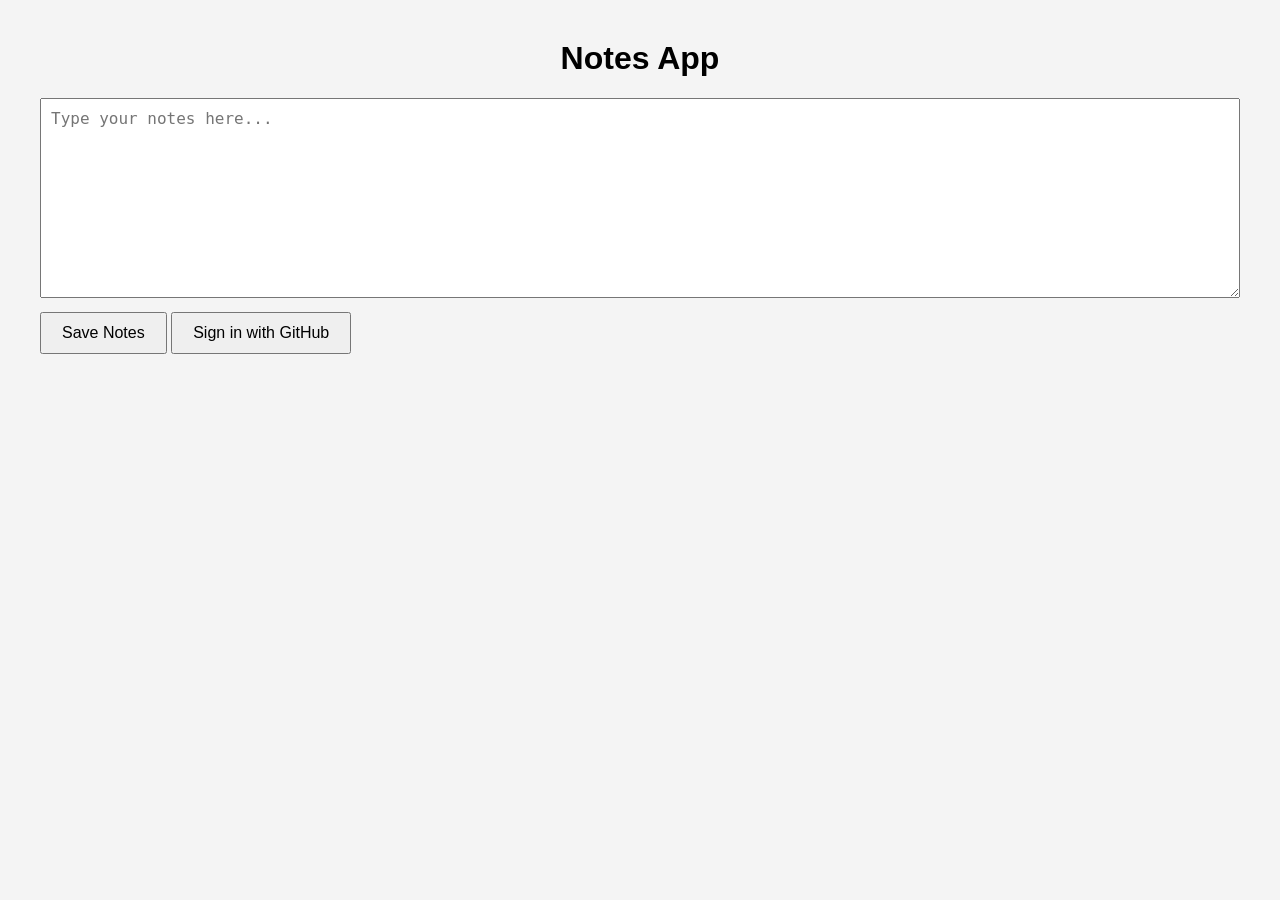
==== index.html @ d81af287 "Add files via upload" ====
<!DOCTYPE html>
<html lang="en">
<head>
<meta charset="UTF-8" />
<meta name="viewport" content="width=device-width, initial-scale=1.0" />
<title>Notes App with GitHub Sign-In</title>
<link rel="stylesheet" href="styles.css" />
</head>
<body>

<h1>Notes App</h1>
<textarea id="notes" placeholder="Type your notes here..."></textarea><br/>
<button id="saveBtn">Save Notes</button>
<button id="githubBtn">Sign in with GitHub</button>

<script src="script.js"></script>
</body>
</html>
---- styles.css ----
body {
  font-family: Arial, sans-serif;
  margin: 40px;
  background-color: #f4f4f4;
}
h1 {
  text-align: center;
}
#notes {
  width: 100%;
  height: 200px;
  padding: 10px;
  font-size: 16px;
  box-sizing: border-box;
}
button {
  margin-top: 10px;
  padding: 10px 20px;
  font-size: 16px;
  cursor: pointer;
}
#github-btn {
  background-color: #24292e;
  color: #fff;
  border: none;
}
#github-btn:hover {
  background-color: #444c56;
}
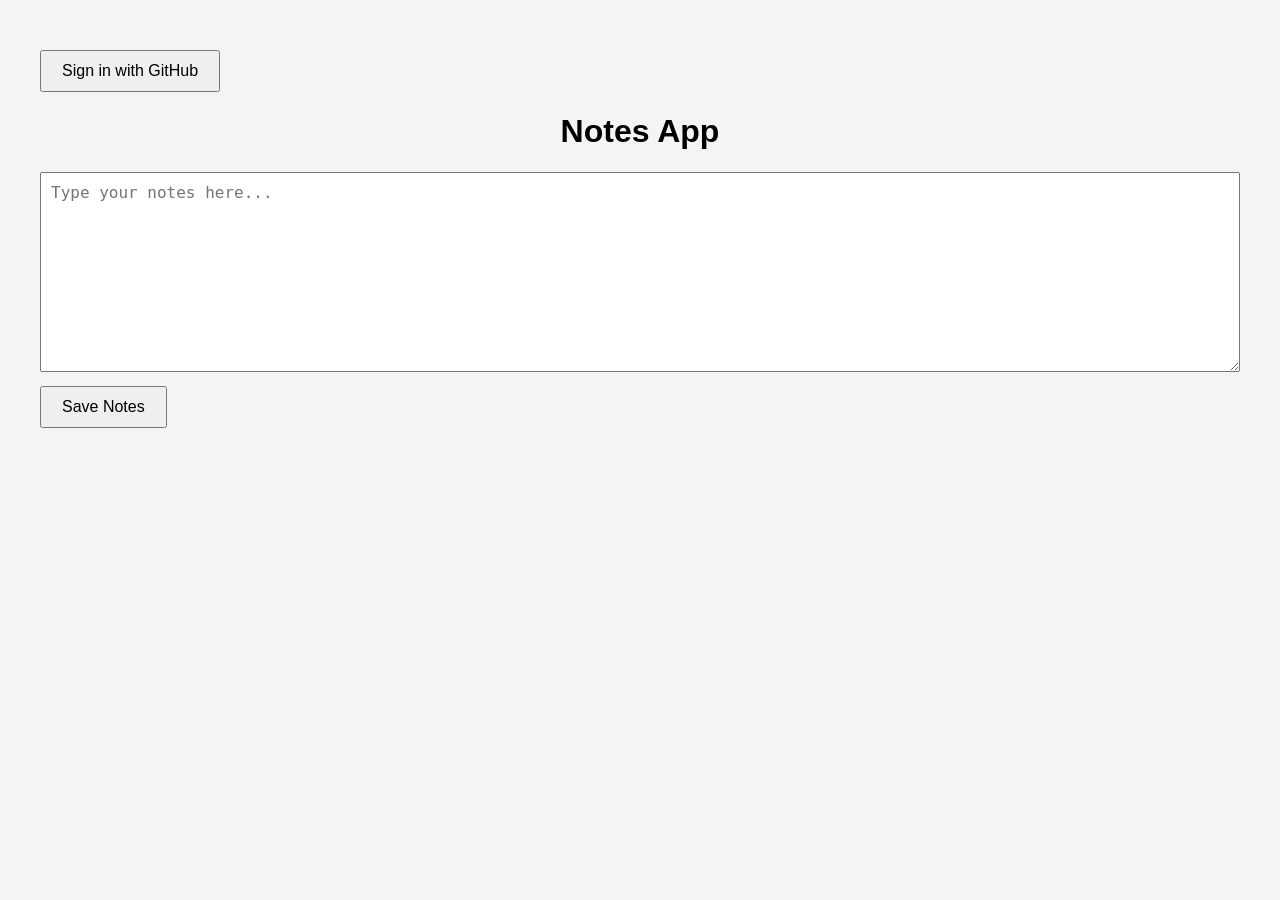
==== commit 02ee0576: "Update index.html" ====
--- a/index.html
+++ b/index.html
@@ -7,12 +7,16 @@
 <link rel="stylesheet" href="styles.css" />
 </head>
 <body>
+<a href="https://github.com/login/oauth/authorize?client_id=Ov23liaQdogQr7sFX3jJ">
+    <button style="padding:10px 20px; font-size:16px; cursor:pointer;">
+      Sign in with GitHub
+    </button>
+  </a>
 
 <h1>Notes App</h1>
 <textarea id="notes" placeholder="Type your notes here..."></textarea><br/>
 <button id="saveBtn">Save Notes</button>
-<button id="githubBtn">Sign in with GitHub</button>
 
 <script src="script.js"></script>
 </body>
-</html>+</html>
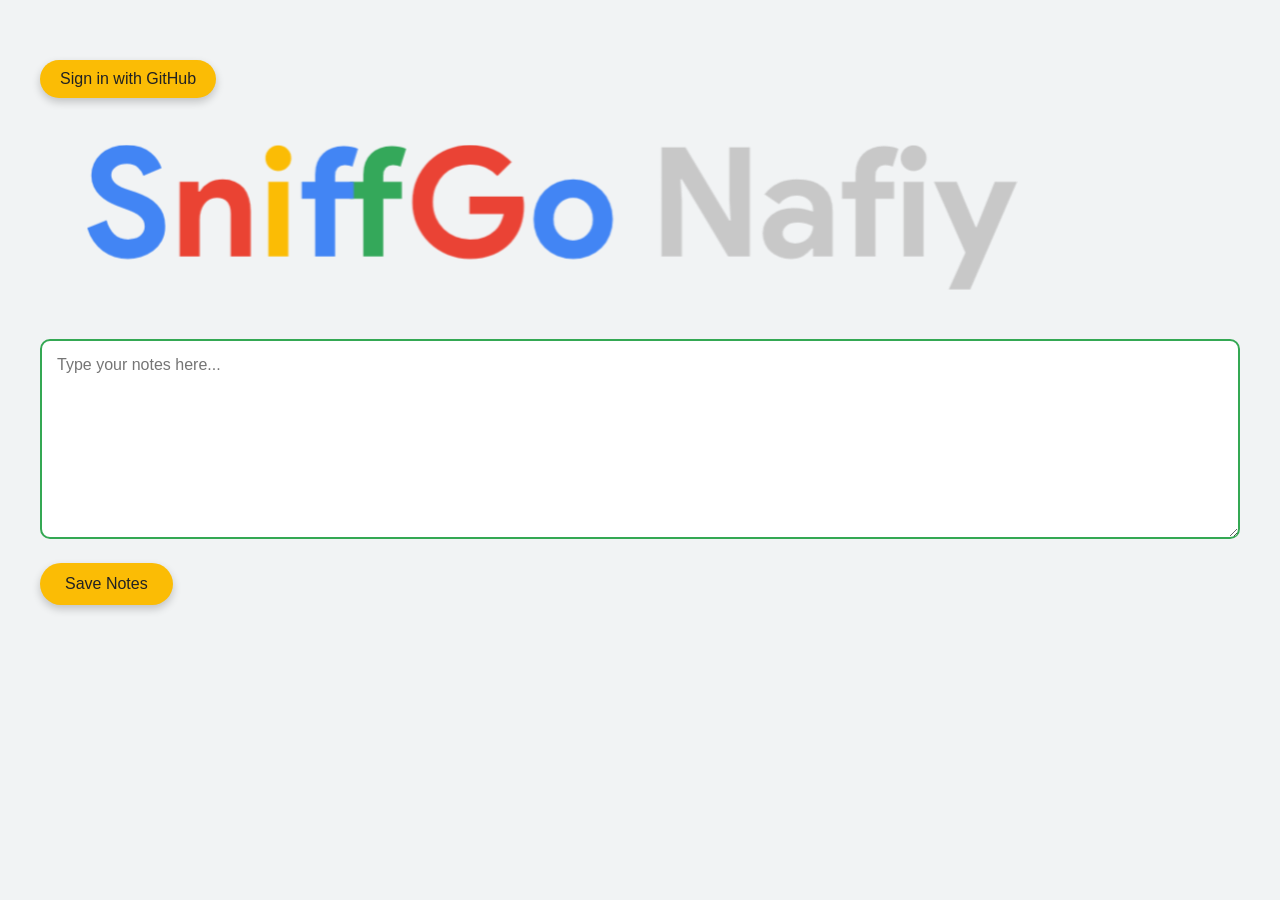
==== commit cf23ebdb: "Update index.html" ====
--- a/index.html
+++ b/index.html
@@ -4,6 +4,7 @@
 <meta charset="UTF-8" />
 <meta name="viewport" content="width=device-width, initial-scale=1.0" />
 <title>Notes App with GitHub Sign-In</title>
+<link rel="icon" type="image/svg" href="N-4-6-2026 (1).svg" />
 <link rel="stylesheet" href="styles.css" />
 </head>
 <body>
@@ -13,7 +14,7 @@
     </button>
   </a>
 
-<h1>Notes App</h1>
+<img src="SniffGo-Nafiy-4-6-2026.png" />
 <textarea id="notes" placeholder="Type your notes here..."></textarea><br/>
 <button id="saveBtn">Save Notes</button>
 
--- a/styles.css
+++ b/styles.css
@@ -1,29 +1,75 @@
 body {
-  font-family: Arial, sans-serif;
+  font-family: 'Roboto', sans-serif;
   margin: 40px;
-  background-color: #f4f4f4;
+  background-color: #f1f3f4; /* Light Google-like background */
+  animation: bounceBody 2s infinite alternate;
 }
+
+@keyframes bounceBody {
+  0% { transform: translateY(0); }
+  100% { transform: translateY(8px); }
+}
+
 h1 {
   text-align: center;
+  font-family: 'Roboto Slab', serif;
+  color: #4285F4; /* Google Blue */
+  font-size: 3em;
+  margin-bottom: 20px;
+  position: relative;
+  animation: pulse 2s infinite;
 }
+
+@keyframes pulse {
+  0% { transform: scale(1); }
+  50% { transform: scale(1.05); }
+  100% { transform: scale(1); }
+}
+
 #notes {
   width: 100%;
   height: 200px;
-  padding: 10px;
+  padding: 15px;
   font-size: 16px;
   box-sizing: border-box;
+  border: 2px solid #34A853; /* Google Green */
+  border-radius: 10px;
+  background-color: #fff;
+  font-family: 'Roboto', sans-serif;
+  transition: all 0.3s ease;
 }
+#notes:focus {
+  outline: none;
+  box-shadow: 0 0 10px #34A853;
+  border-color: #0F9D58; /* Darker Green */
+  background-color: #e8f5e9;
+  transform: scale(1.02);
+}
+
 button {
-  margin-top: 10px;
-  padding: 10px 20px;
+  margin-top: 20px;
+  padding: 12px 25px;
   font-size: 16px;
   cursor: pointer;
+  border-radius: 50px;
+  border: none;
+  font-family: 'Roboto', sans-serif;
+  transition: all 0.3s ease;
+  background-color: #FBBC05; /* Google Yellow */
+  color: #202124; /* Dark text */
+  box-shadow: 0 4px 8px rgba(0,0,0,0.2);
 }
+button:hover {
+  background-color: #F4B400; /* Slightly darker yellow */
+  transform: scale(1.05);
+  box-shadow: 0 6px 12px rgba(0,0,0,0.3);
+}
+
 #github-btn {
-  background-color: #24292e;
+  background-color: #202124; /* Dark Google Gray */
   color: #fff;
-  border: none;
 }
 #github-btn:hover {
-  background-color: #444c56;
-}+  background-color: #5f6368;
+  transform: rotate(3deg);
+}
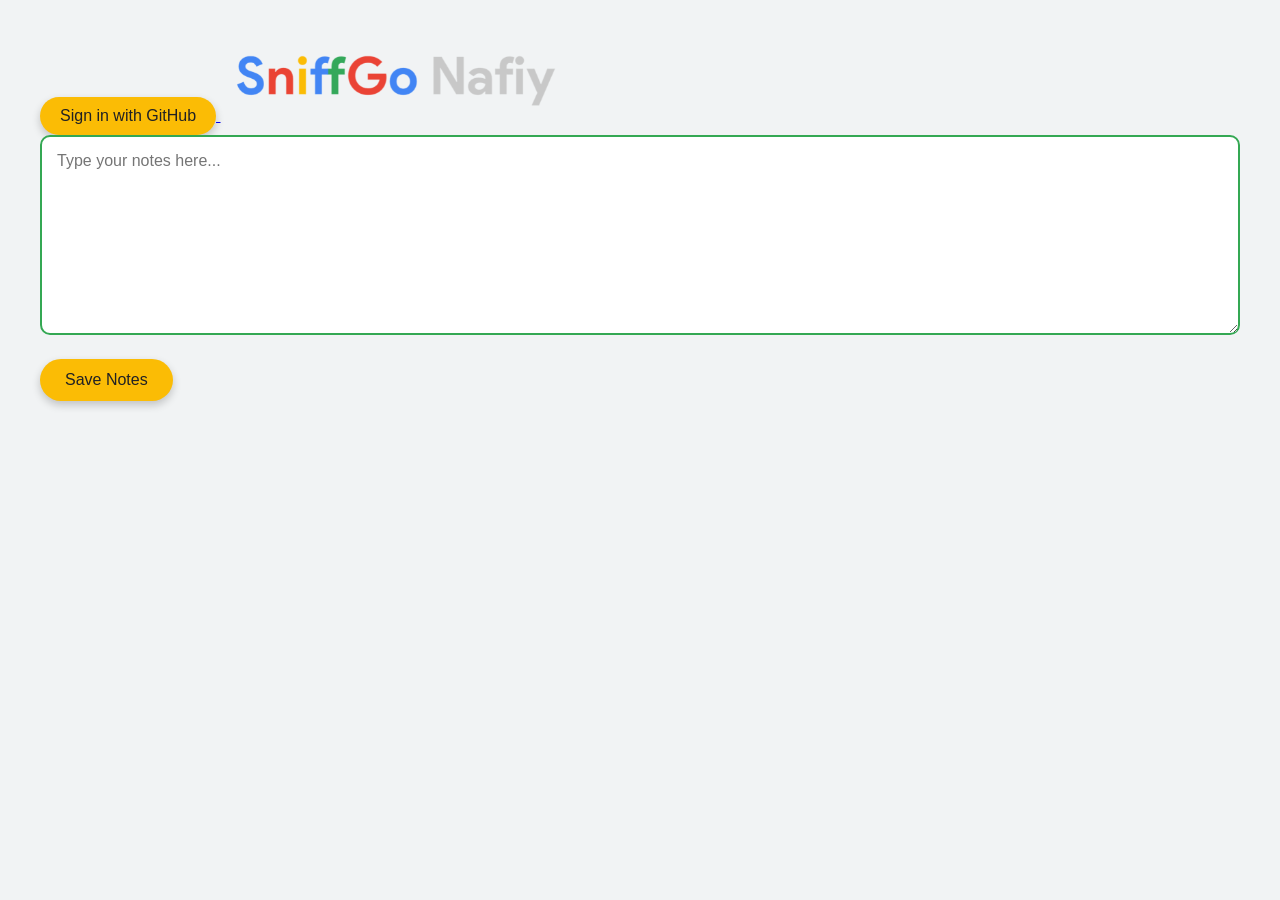
==== commit 1fe0a443: "Update index.html" ====
--- a/index.html
+++ b/index.html
@@ -3,7 +3,7 @@
 <head>
 <meta charset="UTF-8" />
 <meta name="viewport" content="width=device-width, initial-scale=1.0" />
-<title>Notes App with GitHub Sign-In</title>
+<title>Nafiy</title>
 <link rel="icon" type="image/svg" href="N-4-6-2026 (1).svg" />
 <link rel="stylesheet" href="styles.css" />
 </head>
--- a/styles.css
+++ b/styles.css
@@ -73,3 +73,7 @@
   background-color: #5f6368;
   transform: rotate(3deg);
 }
+
+img {
+  width: 350px;
+}
